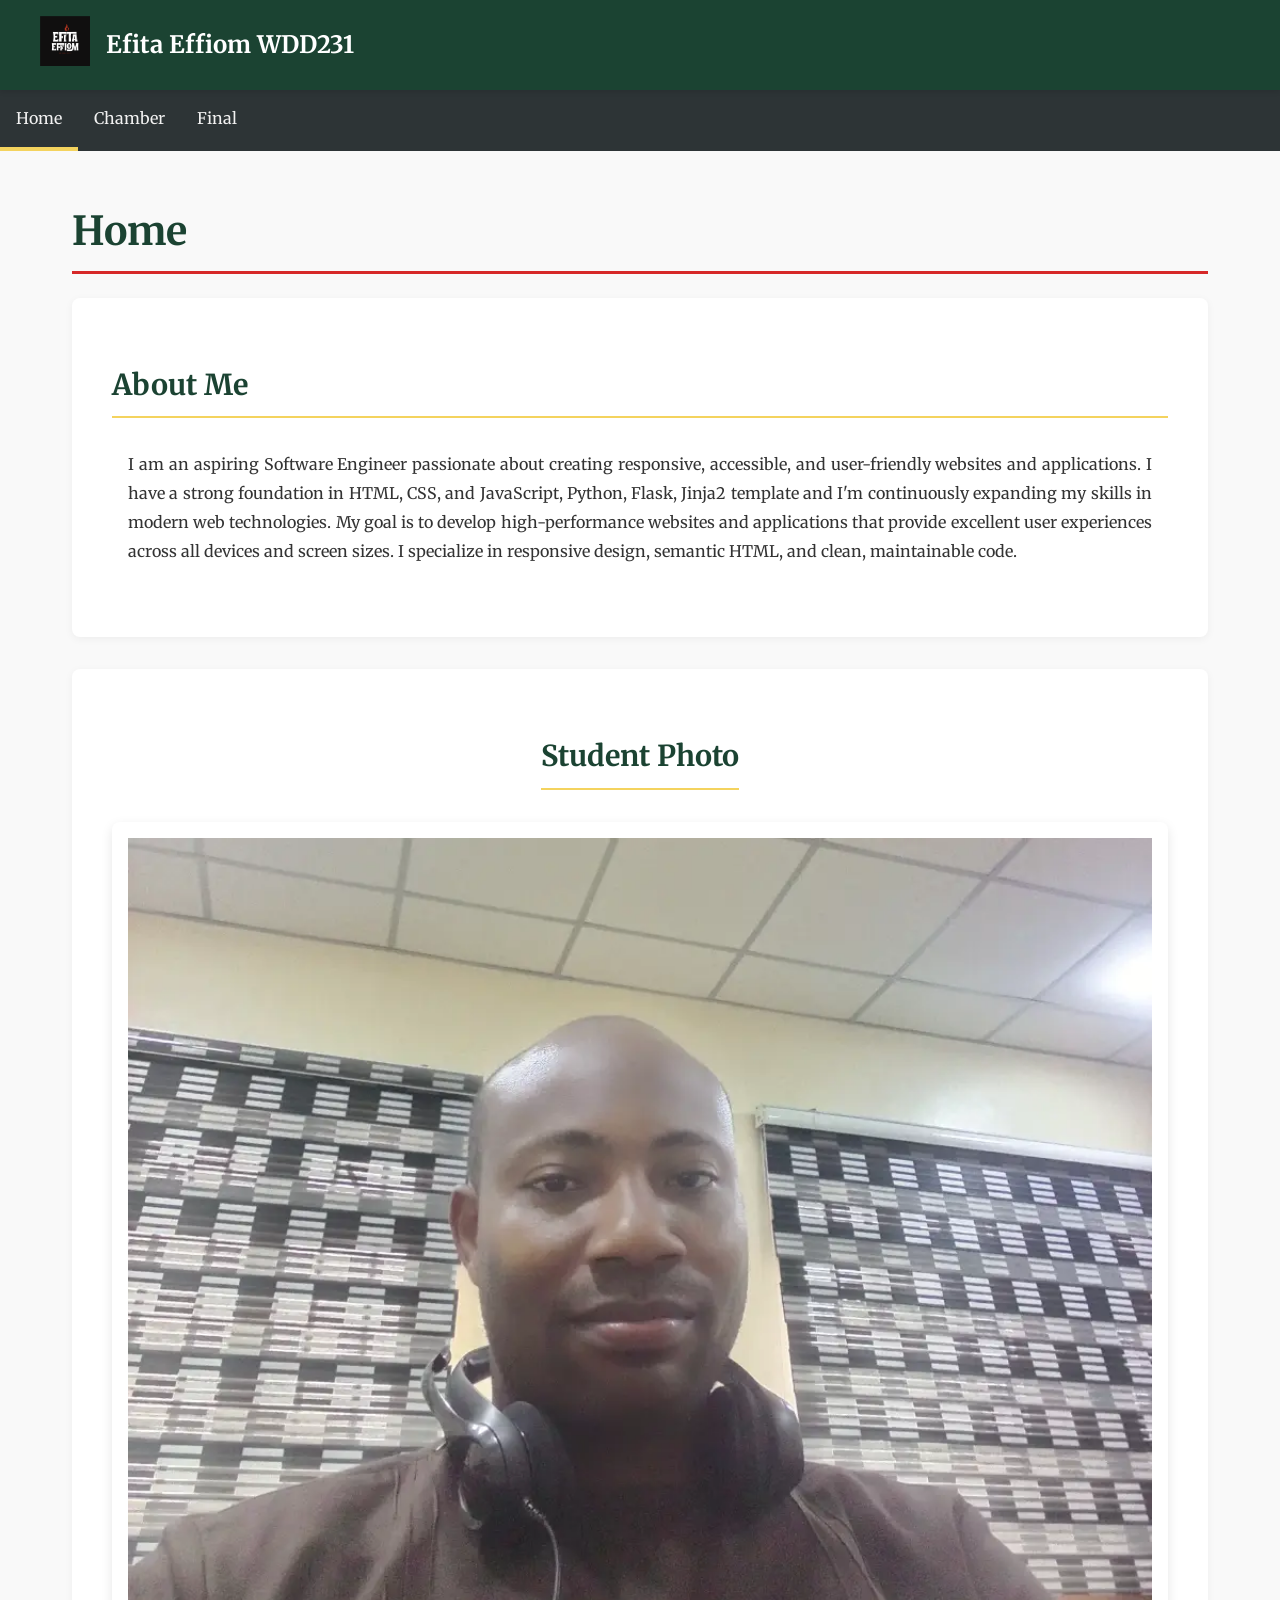
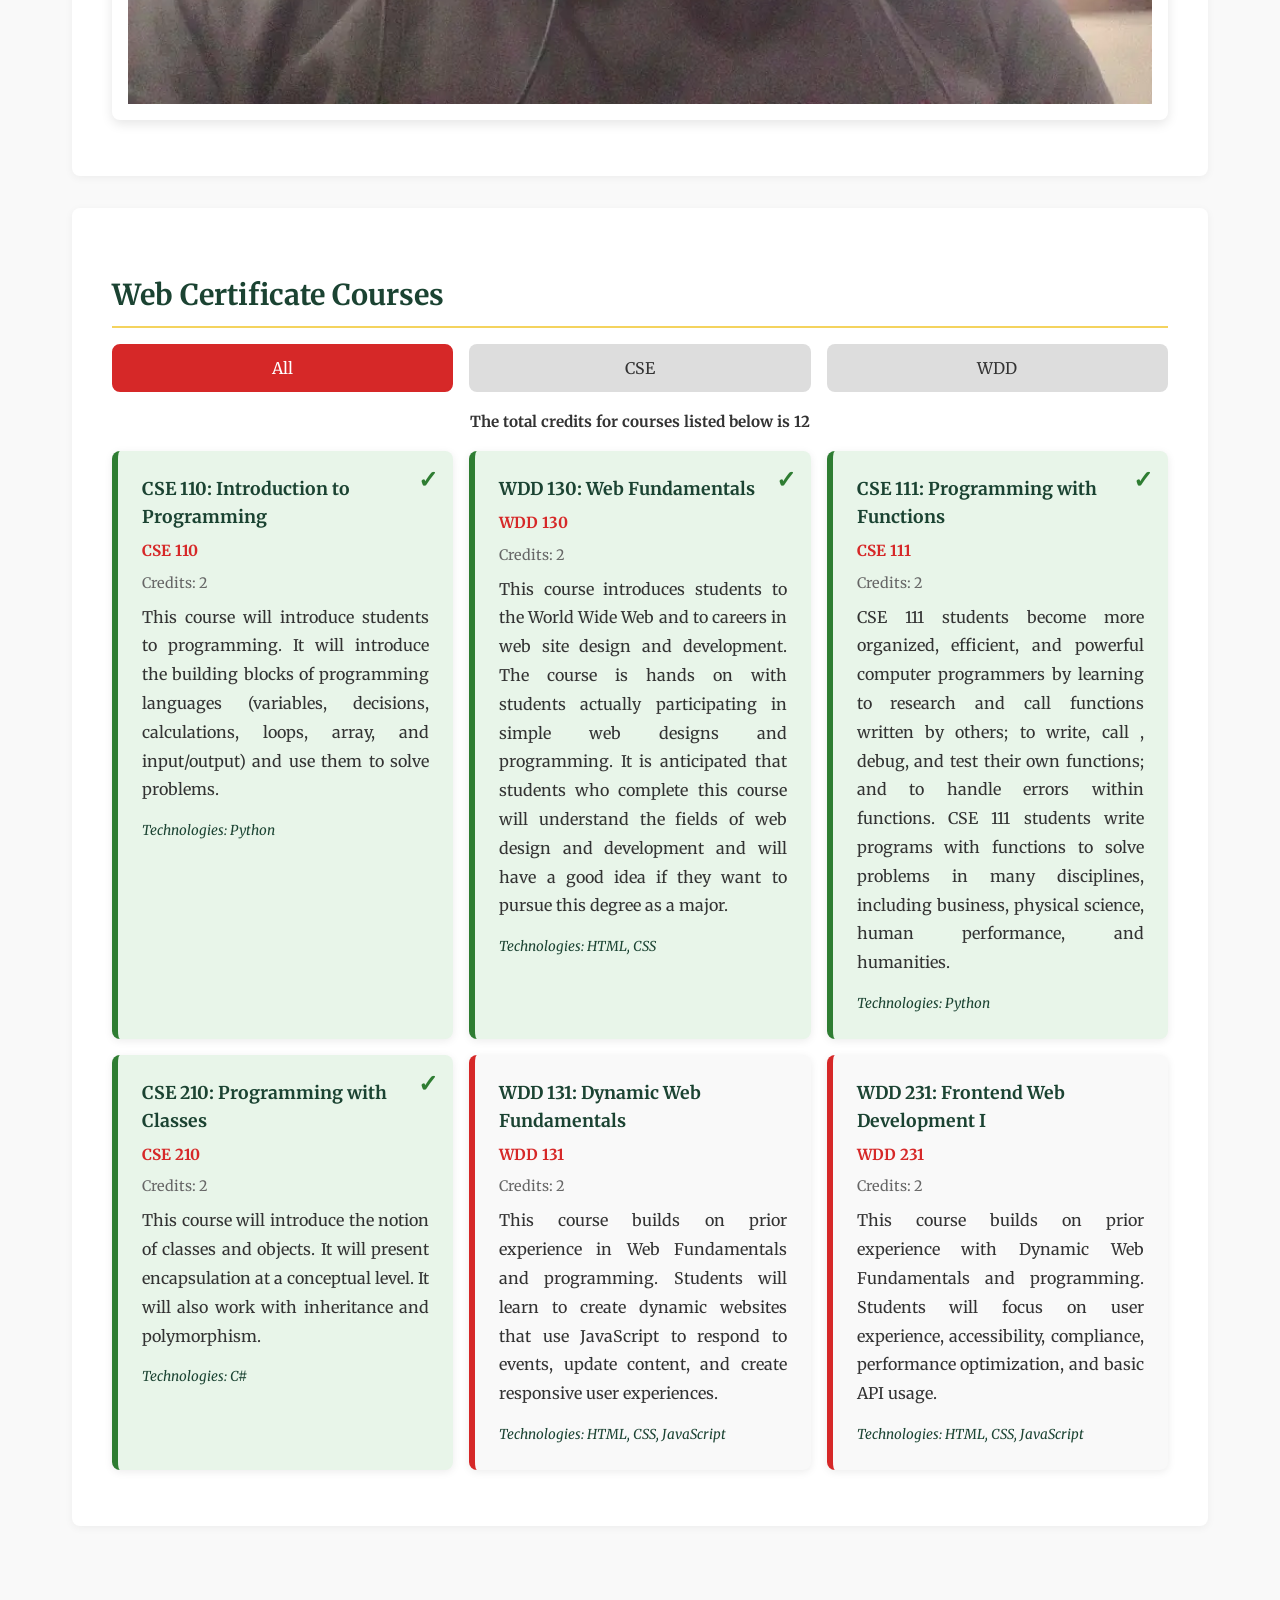
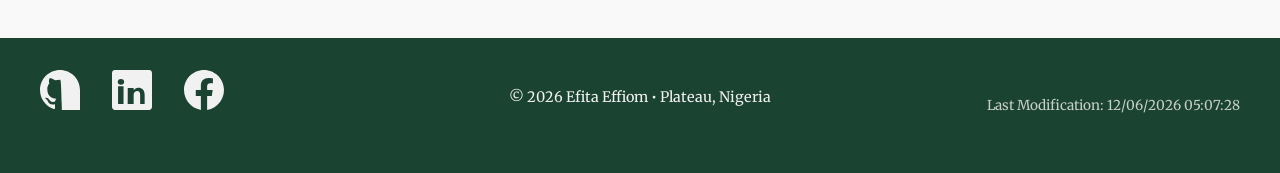
==== index.html @ 58c8e216 "Initial commit for week 1" ====
<!DOCTYPE html>
<html lang="en">
<head>
    <meta charset="UTF-8">
    <meta name="viewport" content="width=device-width, initial-scale=1.0">
    <meta name="description" content="WDD231 Course Work Portfolio - Web Development student showcasing courses and projects">
    <meta name="author" content="Efita Effiom">
    <title>Efita Effiom - WDD231 Course Work</title>
    <link rel="stylesheet" href="styles/small.css">
    <link rel="stylesheet" href="styles/larger.css">
    <link href="https://fonts.googleapis.com/css2?family=Merriweather:wght@400;700&display=swap" rel="stylesheet">
    <script defer src="scripts/navigation.js"></script>
    <script defer src="scripts/date.js"></script>
    <script defer src="scripts/course.js"></script>
</head>
<body>
    <header>
        <div class="header-content">
            <a href="index.html">
            <img class="logo" src="images/logo.svg" alt="Logo" width="100" height="100">   
                <rect x="10" y="10" width="80" height="80" fill="none" stroke="white" stroke-width="2"/>
                <line x1="30" y1="30" x2="70" y2="70" stroke="white" stroke-width="2"/>
                <line x1="70" y1="30" x2="30" y2="70" stroke="white" stroke-width="2"/>
            </a>
            <span class="site-name">Efita Effiom WDD231</span>
            <button class="menu-toggle" aria-label="Toggle navigation menu">
                <span></span>
                <span></span>
                <span></span>
            </button>
        </div>
    </header>

    <nav class="navbar" id="navbar">
        <ul>
            <li><a href="index.html" class="active">Home</a></li>
            <li><a href="#">Chamber</a></li>
            <li><a href="#">Final</a></li>
        </ul>
    </nav>

    <main>
        <h1>Home</h1>
        
        <section class="about-me">
            <h2>About Me</h2>
            <p>
                I am an aspiring Software Engineer passionate about creating responsive, accessible, and user-friendly websites and applications. 
                I have a strong foundation in HTML, CSS, and JavaScript, Python, Flask, Jinja2 template and I'm continuously expanding my skills in modern web technologies. 
                My goal is to develop high-performance websites and applications that provide excellent user experiences across all devices and screen sizes.
                I specialize in responsive design, semantic HTML, and clean, maintainable code.
            </p>
        </section>

        <section class="student-photo">
            <h2>Student Photo</h2>
            <img src="images/efita.webp" alt="Student photo" width="400" height="400">
        </section>

        <section class="courses-section">
            <h2>Web Certificate Courses</h2>
            <div class="filter-buttons">
                <button class="filter-btn active" data-filter="all">All</button>
                <button class="filter-btn" data-filter="cse">CSE</button>
                <button class="filter-btn" data-filter="wdd">WDD</button>
            </div>
            <p class="credits-info">The total credits for courses listed below is <span id="total-credits">0</span></p>
            <div class="courses-container" id="courses-container">
                <!-- Courses will be dynamically inserted here -->
            </div>
        </section>
    </main>

    <footer>
        <div class="footer-content">
            <div class="social-links">
                <a href="https://github.com/sucre2020" target="_blank" title="GitHub" aria-label="GitHub">
                    <svg viewBox="0 0 24 24" xmlns="http://www.w3.org/2000/svg" class="social-icon">
                        <path d="M12 0C5.37 0 0 5.37 0 12c0 5.31 3.435 9.795 8.205 11.385.6.105.825-.255.825-.57 0-.285-.015-1.23-.015-2.235-3.015.555-3.795-.735-4.035-1.41-.135-.345-.72-1.41-1.23-1.695-.42-.225-1.02-.78-.015-.795.945-.015 1.62.87 1.845 1.23 1.08 1.815 2.805 1.305 3.495.99.105-.78.42-1.305.765-1.605-2.67-.3-5.46-1.335-5.46-5.925 0-1.305.465-2.385 1.23-3.225-.12-.3-.54-1.53.12-3.18 0 0 1.005-.315 3.3 1.23.96-.27 1.98-.405 3-.405s2.04.135 3 405c2.295-1.56 3.3-1.23 3.3-1.23.66 1.65.24 2.88.12 3.18.765.84 1.23 1.905 1.23 3.225 0 4.605-2.805 5.625-5.475 5.925.435.375.81 1.095.81 2.22 0 1.605-.015 2.895-.015 3.3 0 .315.225.69.825.57A12.002 12.002 0 0024 12c0-6.63-5.37-12-12-12z"/>
                    </svg>
                </a>
                <a href="https://www.linkedin.com/in/efitaeeffiom/" target="_blank" title="LinkedIn" aria-label="LinkedIn">
                    <svg viewBox="0 0 24 24" xmlns="http://www.w3.org/2000/svg" class="social-icon">
                        <path d="M20.447 20.452h-3.554v-5.569c0-1.328-.474-2.237-1.776-2.237-1.088 0-1.72.742-2.002 1.459-.103.25-.129.599-.129.948v5.399h-3.554s.05-8.746 0-9.637h3.554v1.365c.429-.658 1.191-1.595 2.897-1.595 2.117 0 3.704 1.385 3.704 4.362v5.505zM5.337 8.855c-1.144 0-1.915-.758-1.915-1.704 0-.955.771-1.704 1.956-1.704 1.184 0 1.914.749 1.939 1.704 0 .946-.755 1.704-1.98 1.704zm1.582 11.597H3.635V9.815h3.284v10.637zM22.225 0H1.771C.792 0 0 .774 0 1.729v20.542C0 23.227.792 24 1.771 24h20.451C23.2 24 24 23.227 24 22.271V1.729C24 .774 23.2 0 22.225 0z"/>
                    </svg>
                </a>
                <a href="https://facebook.com" target="_blank" title="Facebook" aria-label="Facebook">
                    <svg viewBox="0 0 24 24" xmlns="http://www.w3.org/2000/svg" class="social-icon">
                        <path d="M24 12.073c0-6.627-5.373-12-12-12s-12 5.373-12 12c0 5.99 4.388 10.954 10.125 11.854v-8.385H7.078v-3.47h3.047V9.43c0-3.007 1.792-4.669 4.533-4.669 1.312 0 2.686.235 2.686.235v2.953H15.83c-1.491 0-1.956.925-1.956 1.874v2.25h3.328l-.532 3.47h-2.796v8.385C19.612 23.027 24 18.062 24 12.073z"/>
                    </svg>
                </a>
            </div>
            <div class="footer-info">
                <p>&copy; <span id="currentyear">2026</span> Efita Effiom • Plateau, Nigeria</p>
            </div>
            <div class="last-modified">
                <p>Last Modification: <span id="lastModified"></span></p>
            </div>
        </div>
    </footer>
</body>
</html>
---- styles/small.css ----
/* Normalize CSS Reset */
* {
    margin: 0;
    padding: 0;
    box-sizing: border-box;
}

/* CSS Variables */
:root {
    --primary-color: #1b4332;
    --secondary-color: #d62828;
    --accent-color: #f4d35e;
    --text-dark: #333;
    --text-light: #f1f1f1;
    --background-light: #f9f9f9;
    --background-dark: #2d3436;
    --border-color: #ddd;
    --completed-bg: #e8f5e9;
    --completed-text: #2e7d32;
}

/* Base Styles */
html {
    scroll-behavior: smooth;
}

body {
    font-family: 'Merriweather', serif;
    line-height: 1.6;
    color: var(--text-dark);
    background-color: var(--background-light);
}

/* Header & Navigation */
header {
    background-color: var(--primary-color);
    color: white;
    padding: 1rem;
    position: sticky;
    top: 0;
    z-index: 1000;
    box-shadow: 0 2px 5px rgba(0, 0, 0, 0.1);
}

.header-content {
    display: flex;
    justify-content: space-between;
    align-items: center;
    max-width: 1200px;
    margin: 0 auto;
}

.logo {
    width: 50px;
    height: 50px;
    fill: white;
}

.site-name {
    font-size: 1.5rem;
    font-weight: 700;
    flex-grow: 1;
    margin-left: 1rem;
}

/* Hamburger Menu */
.menu-toggle {
    display: flex;
    flex-direction: column;
    gap: 5px;
    background: none;
    border: none;
    cursor: pointer;
    padding: 0.5rem;
}

.menu-toggle span {
    display: block;
    width: 25px;
    height: 3px;
    background-color: white;
    transition: all 0.3s ease;
    border-radius: 2px;
}

.menu-toggle.active span:nth-child(1) {
    transform: rotate(45deg) translate(8px, 8px);
}

.menu-toggle.active span:nth-child(2) {
    opacity: 0;
}

.menu-toggle.active span:nth-child(3) {
    transform: rotate(-45deg) translate(8px, -8px);
}

/* Navigation */
.navbar {
    background-color: var(--background-dark);
    max-height: 0;
    overflow: hidden;
    transition: max-height 0.3s ease;
}

.navbar.active {
    max-height: 500px;
}

.navbar ul {
    list-style: none;
    padding: 1rem 0;
}

.navbar a {
    display: block;
    color: var(--text-light);
    text-decoration: none;
    padding: 0.75rem 1rem;
    transition: background-color 0.3s ease;
    border-left: 4px solid transparent;
}

.navbar a:hover,
.navbar a.active {
    background-color: var(--primary-color);
    border-left-color: var(--accent-color);
}

/* Main Content */
main {
    max-width: 1200px;
    margin: 0 auto;
    padding: 1rem;
    min-height: calc(100vh - 200px);
}

h1 {
    font-size: 2rem;
    color: var(--primary-color);
    margin-bottom: 1.5rem;
    padding-bottom: 0.5rem;
    border-bottom: 3px solid var(--secondary-color);
}

h2 {
    font-size: 1.5rem;
    color: var(--primary-color);
    margin-top: 1.5rem;
    margin-bottom: 1rem;
    padding-bottom: 0.5rem;
    border-bottom: 2px solid var(--accent-color);
}

/* Section Styles */
section {
    margin-bottom: 2rem;
    background-color: white;
    padding: 1rem;
    border-radius: 8px;
    box-shadow: 0 2px 8px rgba(0, 0, 0, 0.05);
}

section p {
    margin-bottom: 1rem;
    text-align: justify;
    line-height: 1.8;
}

/* About Me Section */
.about-me p {
    color: var(--text-dark);
    font-size: 1rem;
}

/* Student Photo Section */
.student-photo {
    text-align: center;
}

.student-photo img {
    width: 100%;
    max-width: 300px;
    height: auto;
    border-radius: 8px;
    box-shadow: 0 4px 12px rgba(0, 0, 0, 0.1);
    margin: 1rem 0;
}

/* Courses Section */
.courses-section {
    background-color: white;
}

.filter-buttons {
    display: grid;
    grid-template-columns: 1fr 1fr 1fr;
    gap: 0.5rem;
    margin: 1rem 0;
}

.filter-btn {
    padding: 0.75rem 1rem;
    background-color: var(--border-color);
    border: 2px solid transparent;
    border-radius: 8px;
    cursor: pointer;
    font-size: 1rem;
    font-family: 'Merriweather', serif;
    transition: all 0.3s ease;
    color: var(--text-dark);
}

.filter-btn:hover {
    background-color: var(--secondary-color);
    color: white;
    border-color: var(--secondary-color);
}

.filter-btn.active {
    background-color: var(--secondary-color);
    color: white;
    border-color: var(--secondary-color);
}

.credits-info {
    text-align: center;
    font-weight: bold;
    margin: 1rem 0;
    font-size: 0.95rem;
}

/* Courses Container */
.courses-container {
    display: grid;
    grid-template-columns: 1fr;
    gap: 1rem;
    margin: 1rem 0;
}

.course-card {
    background-color: var(--background-light);
    border-radius: 8px;
    padding: 1rem;
    border-left: 4px solid var(--secondary-color);
    transition: all 0.3s ease;
    box-shadow: 0 2px 8px rgba(0, 0, 0, 0.08);
}

.course-card:hover {
    box-shadow: 0 4px 12px rgba(0, 0, 0, 0.15);
    transform: translateY(-2px);
}

.course-card.completed {
    background-color: var(--completed-bg);
    border-left-color: var(--completed-text);
    position: relative;
}

.course-card.completed::before {
    content: '✓';
    position: absolute;
    top: 10px;
    right: 15px;
    font-size: 1.5rem;
    color: var(--completed-text);
    font-weight: bold;
}

.course-card h3 {
    color: var(--primary-color);
    font-size: 1.1rem;
    margin-bottom: 0.5rem;
}

.course-card .course-code {
    font-weight: bold;
    color: var(--secondary-color);
    font-size: 0.95rem;
    margin-bottom: 0.5rem;
}

.course-card .course-credits {
    font-size: 0.9rem;
    color: #666;
    margin-bottom: 0.5rem;
}

.course-card .course-tech {
    font-size: 0.85rem;
    color: var(--primary-color);
    margin-top: 0.5rem;
    font-style: italic;
}

/* Footer */
footer {
    background-color: var(--primary-color);
    color: var(--text-light);
    padding: 2rem 1rem;
    margin-top: 2rem;
}

.footer-content {
    max-width: 1200px;
    margin: 0 auto;
}

.social-links {
    display: flex;
    justify-content: center;
    gap: 1.5rem;
    margin-bottom: 1.5rem;
}

.social-icon {
    width: 30px;
    height: 30px;
    fill: var(--text-light);
    transition: all 0.3s ease;
}

.social-links a:hover .social-icon {
    fill: var(--accent-color);
    transform: scale(1.2);
}

.footer-info {
    text-align: center;
    margin-bottom: 1rem;
    font-size: 0.9rem;
}

.last-modified {
    text-align: center;
    font-size: 0.85rem;
    color: rgba(241, 241, 241, 0.8);
}

/* Responsive Text */
@media (max-width: 420px) {
    .filter-buttons {
        grid-template-columns: 1fr;
    }
    
    .logo {
        width: 40px;
        height: 40px;
    }
    
    .site-name {
        font-size: 1.2rem;
    }
    
    h1 {
        font-size: 1.5rem;
    }
    
    h2 {
        font-size: 1.2rem;
    }
}

/* Accessibility */
a:focus,
button:focus {
    outline: 2px solid var(--accent-color);
    outline-offset: 2px;
}

/* Print Styles */
@media print {
    header,
    nav,
    footer {
        display: none;
    }
}
---- styles/larger.css ----
/* Media Queries for Larger Screens */

/* Tablet Screens (768px and up) */
@media (min-width: 768px) {
    .menu-toggle {
        display: none;
    }

    .navbar {
        max-height: none;
        overflow: visible;
        background-color: var(--background-dark);
    }

    .navbar ul {
        display: flex;
        justify-content: flex-start;
        padding: 0;
        gap: 0;
    }

    .navbar a {
        border-left: none;
        border-bottom: 4px solid transparent;
        padding: 1rem;
        text-align: center;
        flex: 1;
    }

    .navbar a:hover,
    .navbar a.active {
        border-bottom-color: var(--accent-color);
        border-left: none;
        background-color: var(--background-dark);
    }

    /* Two-column layout for sections */
    .main-content-wrapper {
        display: grid;
        grid-template-columns: 1fr 1fr;
        gap: 2rem;
    }

    .about-me {
        grid-column: 1;
    }

    .student-photo {
        grid-column: 2;
    }

    .courses-section {
        grid-column: 1 / -1;
    }

    .filter-buttons {
        grid-template-columns: repeat(3, 1fr);
        gap: 1rem;
    }

    .courses-container {
        grid-template-columns: repeat(2, 1fr);
    }

    .course-card {
        border-left-width: 6px;
    }

    h1 {
        font-size: 2.5rem;
    }

    h2 {
        font-size: 1.8rem;
    }
}

/* Desktop Screens (1024px and up) */
@media (min-width: 1024px) {
    main {
        padding: 2rem;
    }

    section {
        padding: 2rem;
    }

    .about-me p,
    .student-photo img {
        padding: 1rem;
    }

    .student-photo {
        display: flex;
        flex-direction: column;
        justify-content: center;
        align-items: center;
    }

    .student-photo img {
        max-width: 100%;
        width: 100%;
    }

    .courses-container {
        grid-template-columns: repeat(2, 1fr);
    }

    .course-card {
        padding: 1.5rem;
    }

    .filter-buttons {
        gap: 1rem;
    }

    .social-links {
        gap: 2rem;
    }

    .social-icon {
        width: 40px;
        height: 40px;
    }
}

/* Large Desktop Screens (1200px and up) */
@media (min-width: 1200px) {
    main {
        padding: 3rem 2rem;
    }

    .courses-container {
        grid-template-columns: repeat(3, 1fr);
    }

    section {
        padding: 2.5rem;
    }

    .footer-content {
        display: grid;
        grid-template-columns: 1fr auto 1fr;
        gap: 2rem;
        align-items: center;
    }

    .social-links {
        justify-content: flex-start;
    }

    .footer-info {
        text-align: center;
    }

    .last-modified {
        text-align: right;
    }
}

/* Extra Large Screens (1440px and up) */
@media (min-width: 1440px) {
    main {
        padding: 3rem;
    }

    h1 {
        font-size: 3rem;
    }

    h2 {
        font-size: 2rem;
    }

    section {
        padding: 3rem;
    }

    .courses-container {
        grid-template-columns: repeat(4, 1fr);
    }
}

/* Landscape Orientation Optimization */
@media (max-height: 600px) and (orientation: landscape) {
    h1 {
        margin-bottom: 0.5rem;
    }

    h2 {
        margin-top: 0.5rem;
        margin-bottom: 0.5rem;
    }

    section {
        padding: 0.75rem;
        margin-bottom: 1rem;
    }
}

/* Hover Effects for Desktop */
@media (hover: hover) and (pointer: fine) {
    .course-card {
        cursor: pointer;
    }

    .course-card:hover {
        box-shadow: 0 6px 16px rgba(0, 0, 0, 0.15);
        transform: translateY(-4px);
    }

    .filter-btn:hover {
        transform: scale(1.05);
    }

    .social-links a:hover {
        transform: scale(1.2);
    }
}

/* Reduced Motion Accessibility */
@media (prefers-reduced-motion: reduce) {
    * {
        animation: none !important;
        transition: none !important;
    }
}

/* Dark Mode Support */
@media (prefers-color-scheme: dark) {
    :root {
        --background-light: #1a1a1a;
        --text-dark: #e0e0e0;
        --border-color: #444;
    }

    body {
        background-color: #0a0a0a;
        color: var(--text-dark);
    }

    section {
        background-color: #1a1a1a;
        color: var(--text-dark);
    }

    .course-card {
        background-color: #222;
    }

    .course-card.completed {
        background-color: rgba(46, 125, 50, 0.2);
    }
}

/* High Contrast Mode */
@media (prefers-contrast: more) {
    :root {
        --primary-color: #000;
        --secondary-color: #ff0000;
        --accent-color: #ffff00;
    }

    body {
        border: 2px solid var(--primary-color);
    }

    section {
        border: 2px solid var(--primary-color);
    }
}

/* Mobile First Optimization */
@media (max-width: 767px) {
    .navbar a {
        padding: 1rem;
    }

    .filter-buttons {
        gap: 0.25rem;
    }

    .filter-btn {
        padding: 0.5rem 0.75rem;
        font-size: 0.9rem;
    }

    .courses-container {
        grid-template-columns: 1fr;
    }

    main {
        padding: 0.75rem;
    }

    section {
        padding: 0.75rem;
        margin-bottom: 1rem;
    }
}
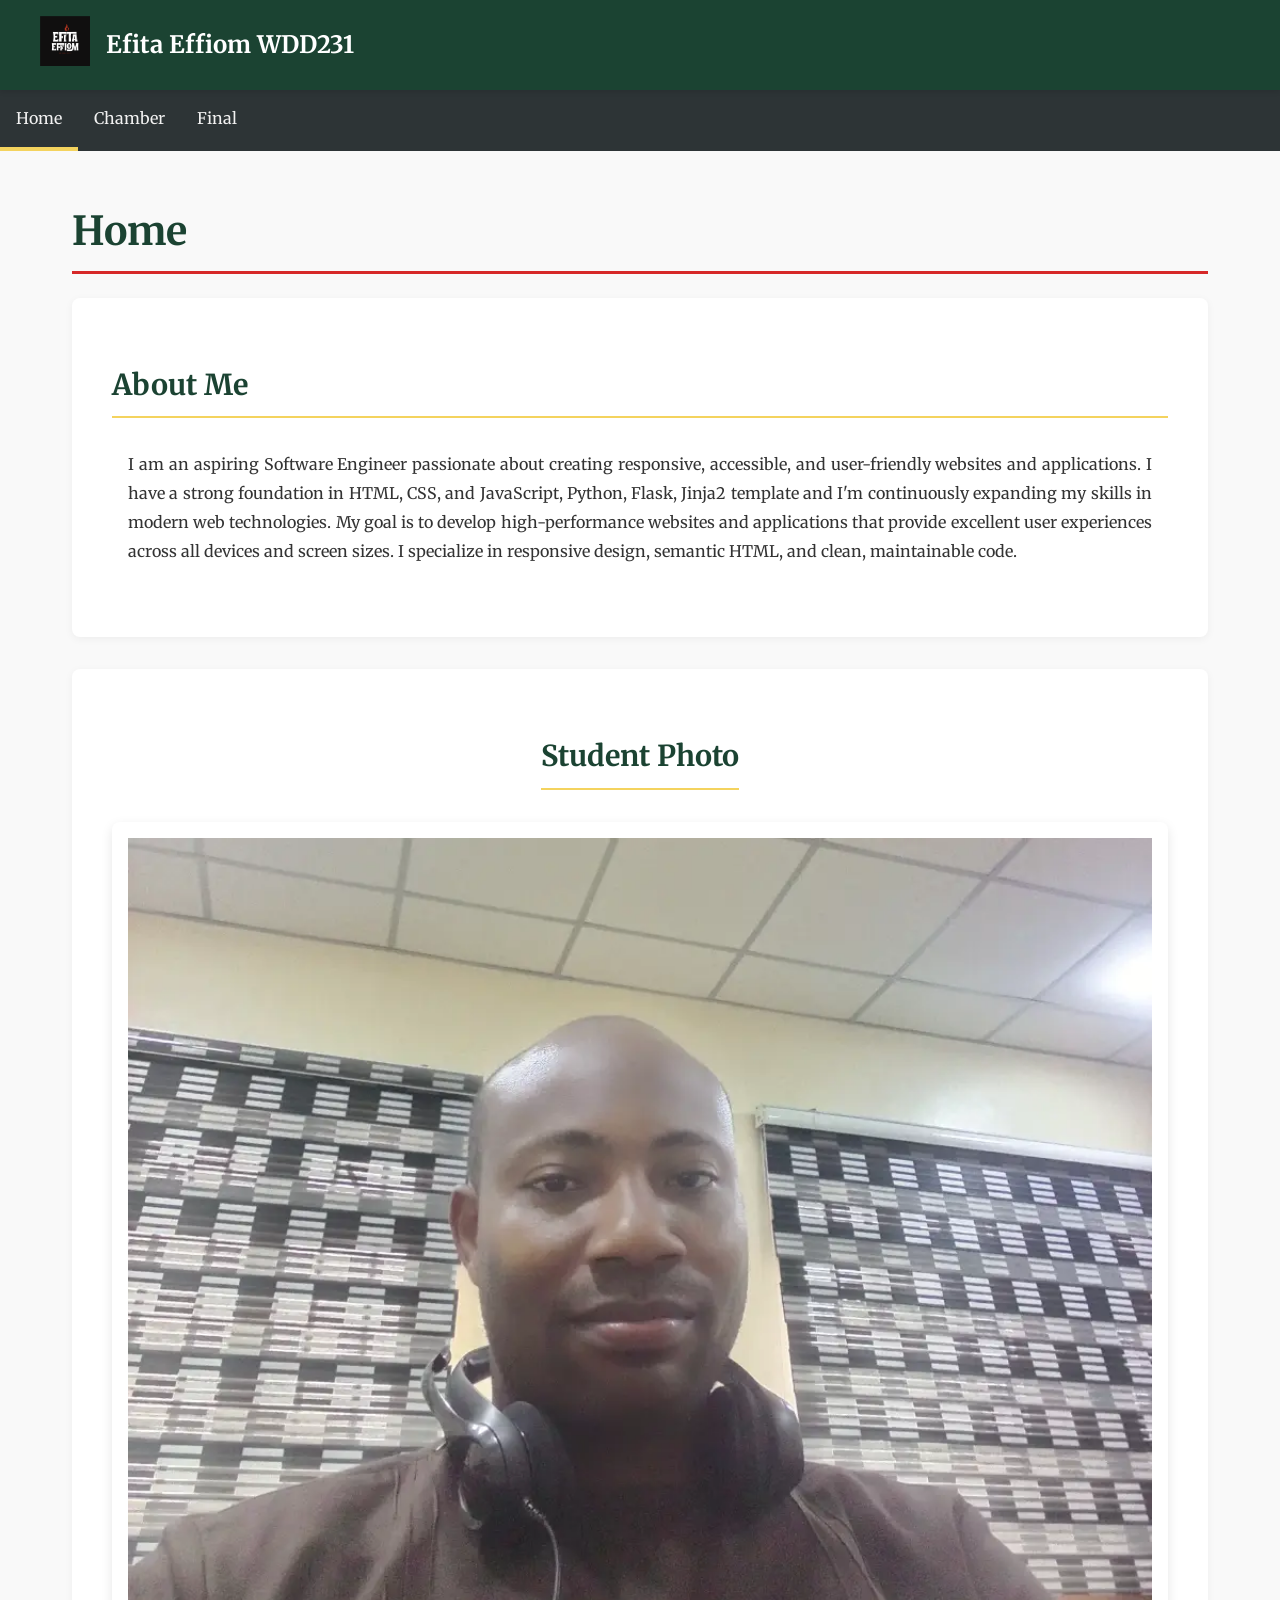
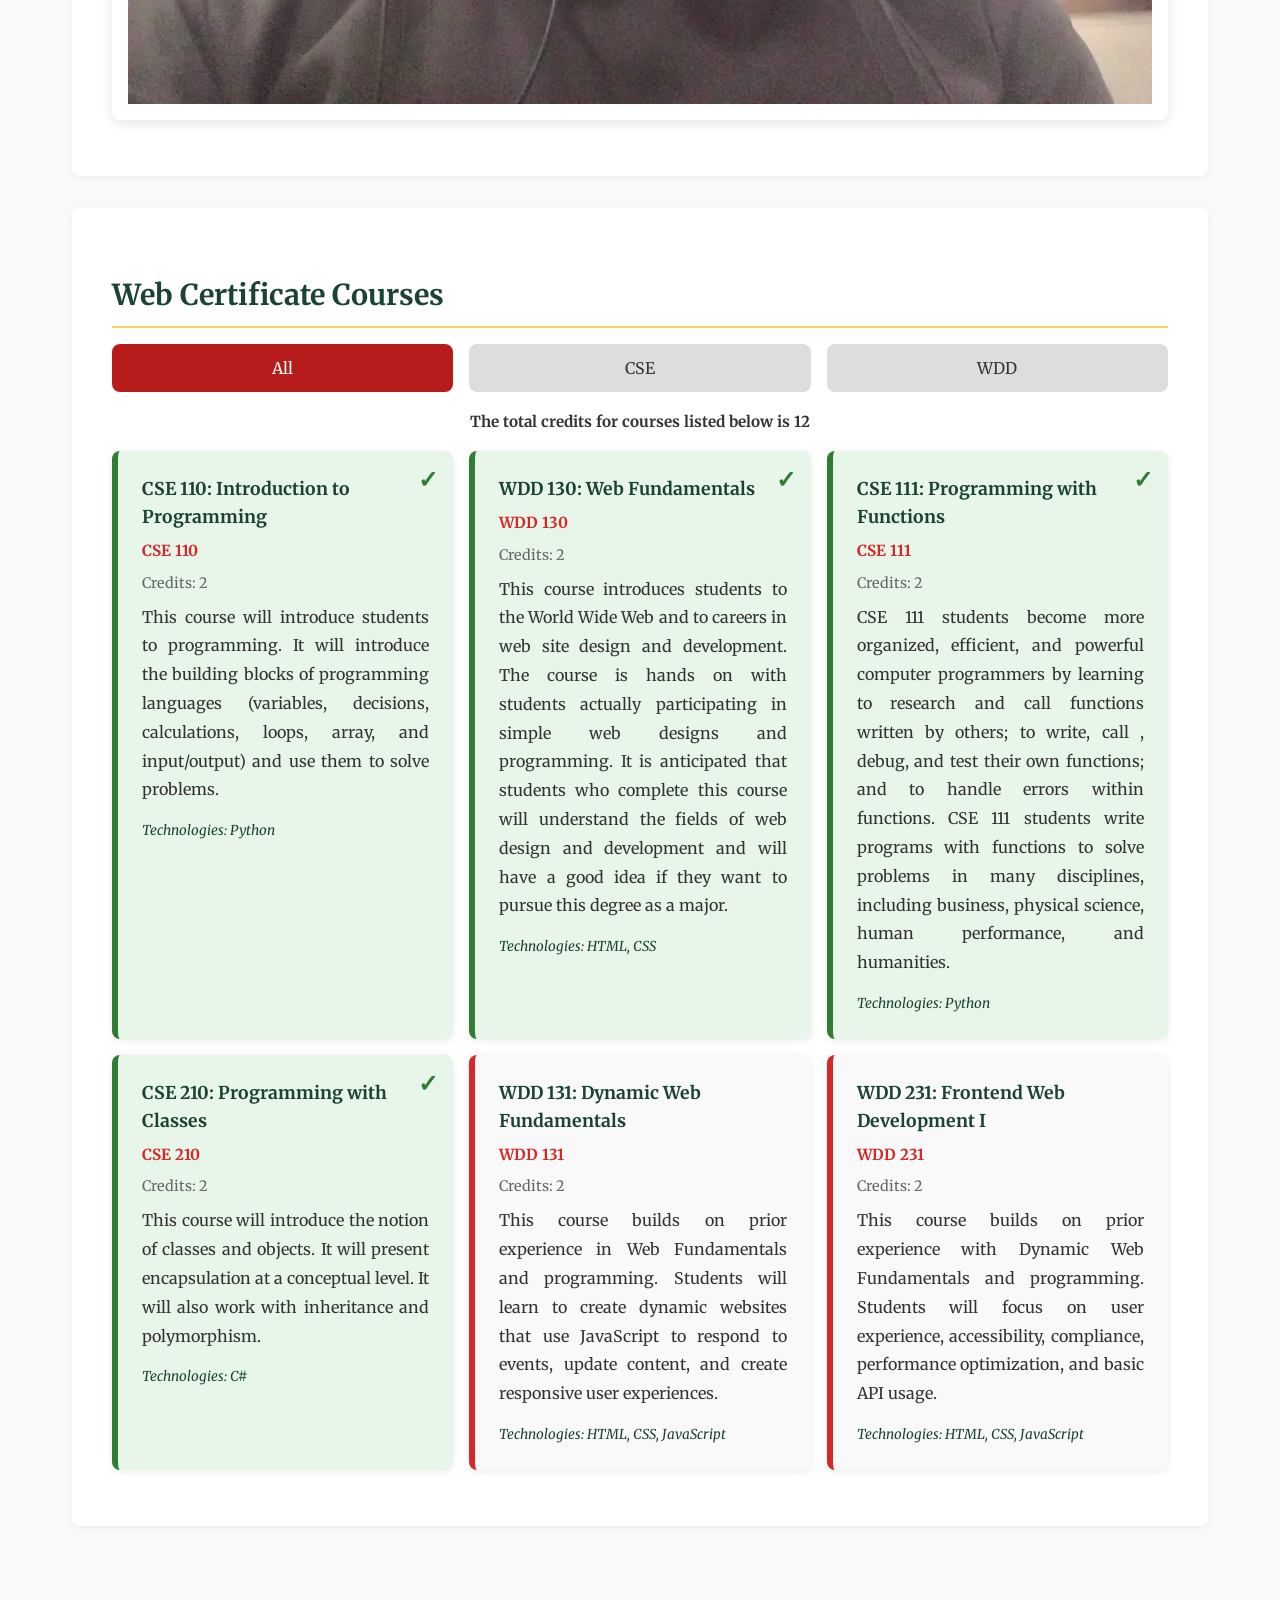
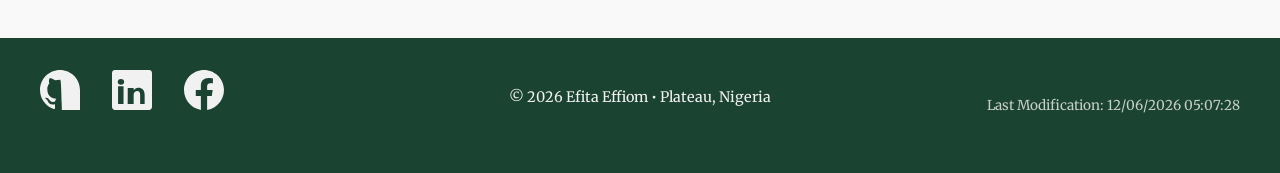
==== commit 2bff637f: "reworked styling and fonts to fix html validation issues" ====
--- a/index.html
+++ b/index.html
@@ -6,6 +6,8 @@
     <meta name="description" content="WDD231 Course Work Portfolio - Web Development student showcasing courses and projects">
     <meta name="author" content="Efita Effiom">
     <title>Efita Effiom - WDD231 Course Work</title>
+    <link rel="preconnect" href="https://fonts.googleapis.com">
+    <link rel="preconnect" href="https://fonts.gstatic.com" crossorigin>
     <link rel="stylesheet" href="styles/small.css">
     <link rel="stylesheet" href="styles/larger.css">
     <link href="https://fonts.googleapis.com/css2?family=Merriweather:wght@400;700&display=swap" rel="stylesheet">
@@ -17,10 +19,7 @@
     <header>
         <div class="header-content">
             <a href="index.html">
-            <img class="logo" src="images/logo.svg" alt="Logo" width="100" height="100">   
-                <rect x="10" y="10" width="80" height="80" fill="none" stroke="white" stroke-width="2"/>
-                <line x1="30" y1="30" x2="70" y2="70" stroke="white" stroke-width="2"/>
-                <line x1="70" y1="30" x2="30" y2="70" stroke="white" stroke-width="2"/>
+                <img class="logo" src="images/logo.svg" alt="Logo" width="100" height="100">
             </a>
             <span class="site-name">Efita Effiom WDD231</span>
             <button class="menu-toggle" aria-label="Toggle navigation menu">
--- a/styles/small.css
+++ b/styles/small.css
@@ -218,9 +218,9 @@
 }
 
 .filter-btn.active {
-    background-color: var(--secondary-color);
+    background-color: #b71c1c;
     color: white;
-    border-color: var(--secondary-color);
+    border-color: #b71c1c;
 }
 
 .credits-info {
@@ -228,6 +228,8 @@
     font-weight: bold;
     margin: 1rem 0;
     font-size: 0.95rem;
+    color: var(--text-dark);
+    background-color: white;
 }
 
 /* Courses Container */
